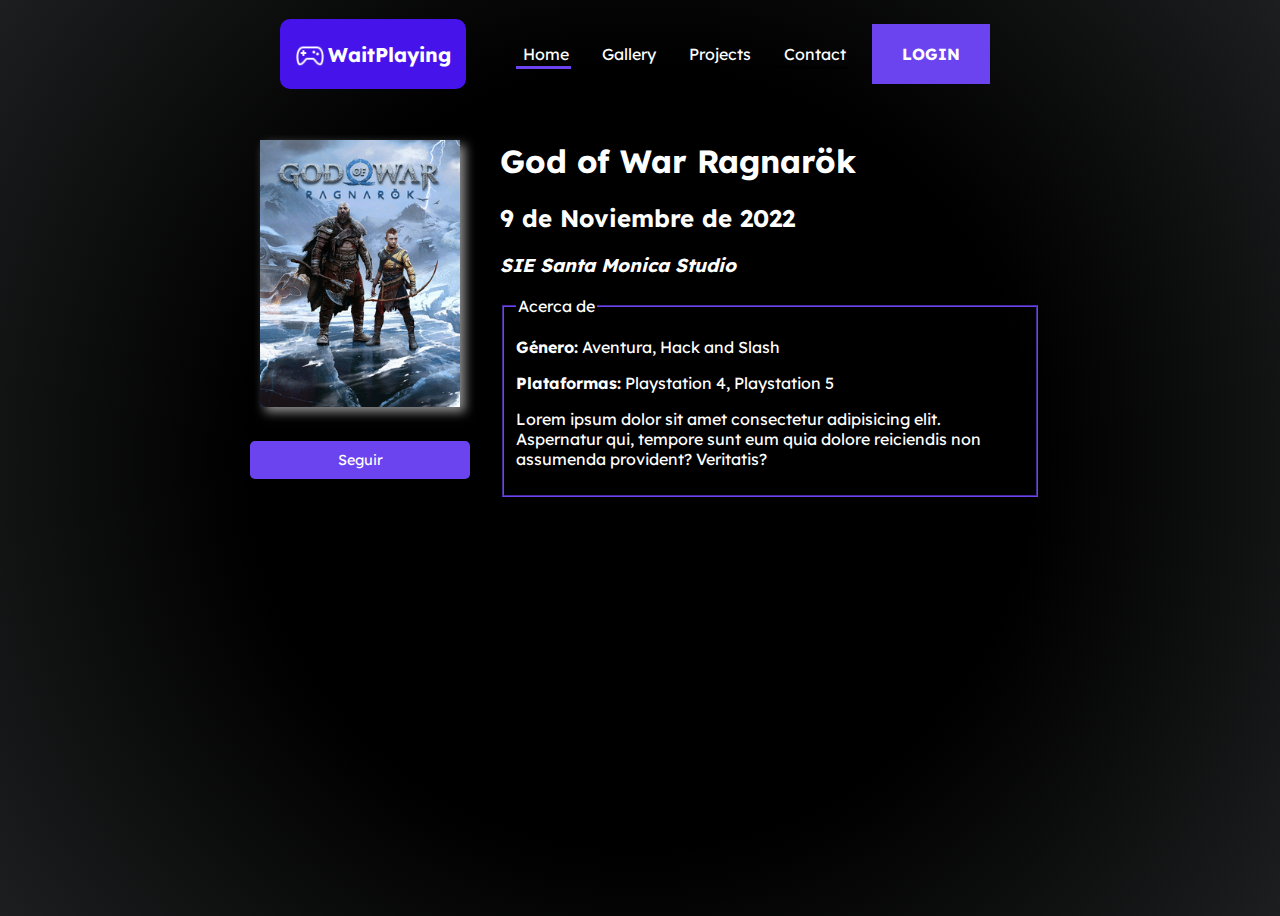
==== JOB12-CSS/index.html @ 19d00e9d "vamos" ====
<!-- 
4 vistas conectadas
Formulario con validaciones en cliente
Gestión de tipografia y colores con CSS
Funcionalidades CSS para diferenciarse: Gradientes, sombreas, flex, animaciones, ...
-->
<!DOCTYPE html>
<html lang="en">
<head>
    <meta charset="UTF-8">
    <meta http-equiv="X-UA-Compatible" content="IE=edge">
    <meta name="viewport" content="width=device-width, initial-scale=1.0">
    <title>WaitPlaying</title>
    <!-- <script src="https://kit.fontawesome.com/8d830fca42.js" crossorigin="anonymous"></script> -->
    <link rel="preconnect" href="https://fonts.gstatic.com">
    <link href="https://fonts.googleapis.com/css2?family=Nunito:wght@100;300;400;500;700;900&family=Rubik:wght@100;300;400;500;700;900&family=Lexend:wght@100;300;400;500;700;900&family=Roboto:wght@100;300;400;500;700;900&display=swap" rel="stylesheet">
    <link rel='stylesheet' href='https://cdn-uicons.flaticon.com/uicons-regular-rounded/css/uicons-regular-rounded.css'>
    <link rel="stylesheet" href="style.css">
</head>
<body>
    <header>
        <div class="logo"><img src="img/logo3.png" alt="" srcset=""> WaitPlaying</div>
        <nav class="menu-superior">
            <ul>
                <li class="active"><a href="index.html"><i class="fi fi-rr-home"></i> <span>Home</span></a></li>
                <li><a href="gallery.html"><i class="fi fi-rr-gallery"></i> <span>Gallery</span></a></li>
                <li><a href="project.html"><i class="fi fi-rr-edit-alt"></i> <span>Projects</span></a></li>
                <li><a href="contact.html"><i class="fi fi-rr-envelope"></i> <span>Contact</span></a></li>
                <li class="login"><a>login</a></li>
            </ul>
        </nav>
    </header>
    <main>
        <div class="cover">
            <img src="img/1.png" alt="" srcset="">
            <button><i class="fi fi-rr-add"></i>Seguir</button>
        </div>
        <div class="content">
            <div class="share">
                <i class="fi fi-rr-share"></i>
            </div>
            <h1>God of War Ragnarök</h1>
            <h2>9 de Noviembre de 2022</h2>
            <h3>SIE Santa Monica Studio</h3>
            <fieldset>
                <legend>Acerca de</legend>
                <p><b>Género:</b> Aventura, Hack and Slash</p>
                <p><b>Plataformas:</b> Playstation 4, Playstation 5</p>
                <p>Lorem ipsum dolor sit amet consectetur adipisicing elit. Aspernatur qui, tempore sunt eum quia dolore reiciendis non assumenda provident? Veritatis?</p>
            </fieldset>
        </div>
    </main>
    <!-- <div class="floating">
        <div class="color" style="background-color: #4614EB;"></div>
        <div class="color" style="background-color: #6B43EF;"></div>
    </div> -->
</body>
</html>
---- JOB12-CSS/style.css ----
:root {
  --color-bg: #000000;
  --color-main: #4614EB;
  --color-text: #FFFFFF;
  --color-secondary: #6B43EF;
}
body {
  /* background-color: var(--color-bg); */
  background: radial-gradient(circle, #000000 0, #000000 50%, rgba(29,30,31));
  color: var(--color-text);
  /* font-family: Rubik; */
  /* font-family: Roboto; */
  /* font-family: Nunito; */
  font-family: Lexend;
  height: 100vh;
}
.logo {
  font-size: 20px;
  /* font-family: Titillium Web; */
  border-radius: 10px;
  background-color: var(--color-main);
  vertical-align: middle;
  padding: 20px 15px;
  font-weight: bold;
}
header {
  display: flex;
  align-items: center;
  justify-content: center;
}
.menu-superior ul li{
  align-items: center;
  justify-content: center;
  padding: 2px;
  margin: 0 10px;
  display: inline-flex;
}
.menu-superior ul li a{
  text-decoration: none;
  color: white;
}
.menu-superior ul li:not(.active,.login):hover{
  text-shadow: 0px 0px 3px var(--color-main);
  border-bottom: 3px solid var(--color-main);
  transition: 100ms ease-in-out;
}
.menu-superior ul li:not(.active,.login){
  border-bottom: 3px solid #000000;
  transition: 500ms ease-in-out;
}
.menu-superior ul li i{
  margin-right: 5px;
  height: 17px;
}
/* .menu-superior ul li span{
  vertical-align: middle;
} */
.menu-superior .active {
  border-bottom: 3px solid var(--color-secondary);
}
.login {
  padding: 20px 30px !important;
  background-color: var(--color-secondary);
  text-transform: uppercase;
  font-weight: bold;
}
main {
  width: 800px;
  /* background-color: #4614EB; */
  margin: 20px auto 0 auto;
  display: flex;
}
main .content {
  margin-left:20px;
  position: relative;
}
main .cover {
  text-align: center;
}
main .cover img {
  box-shadow: 5px 5px 10px #FFFFFF90;
}
.cover button {
  background-color: var(--color-secondary);
  color: var(--color-text);
  width: calc(100% - 20px);
  border-radius: 5px;
  padding: 10px;
  margin: 10px auto;
}
fieldset {
  border-color: var(--color-secondary);

}
h3{
  font-style: italic;
}
.gallery {
  max-width: fit-content;
  text-align: center;
  
  display: grid;
  grid-template-columns: repeat(3, 1fr);
  grid-template-rows: repeat(2, 1fr);
  grid-column-gap: 0px;
  grid-row-gap: 0px;
  align-items: center;
}
main img {
  max-width: 200px;
  margin: 20px;
  /* box-shadow: 5px 5px 0px 0px var(--color-secondary); */
}
.floating {
  position:fixed;
  bottom: 0;
  right: 0;
  float: right;
  padding: 10px 10px;
  background-color: #000000;
}
.floating .color {
  width: 30px;
  height: 30px;
  display: inline-block;
}
.logo img {
  width: 30px;
  margin-right: 3px;
  filter:invert()
}
.logo {
  display: flex;
  align-items: center;
}
button {
  font-family: Lexend;
  display: flex;
  justify-content: center;
  align-items: center;
  text-align: center;
  position:relative;
  font-size: 0.9em;
  border-style: none;
}
button i{
  position: absolute;
  left: 10px;
  font-size: 1.2em;
  height: 18px;
}
.share {
  position: absolute;
  right: 20px;
  top:10px;
}
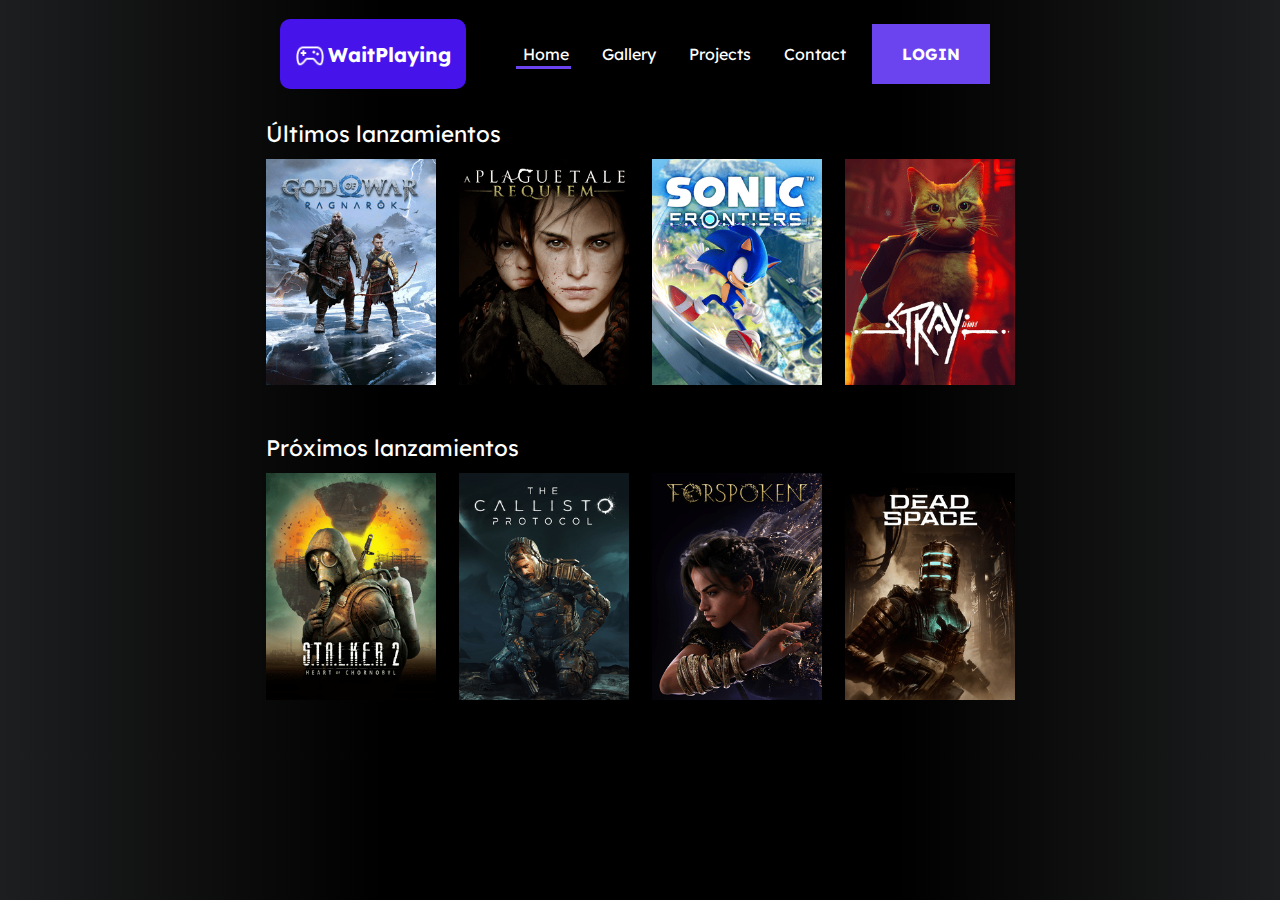
==== commit bffe77b3: "bchfgh" ====
--- a/JOB12-CSS/index.html
+++ b/JOB12-CSS/index.html
@@ -6,53 +6,79 @@
 -->
 <!DOCTYPE html>
 <html lang="en">
-<head>
-    <meta charset="UTF-8">
-    <meta http-equiv="X-UA-Compatible" content="IE=edge">
-    <meta name="viewport" content="width=device-width, initial-scale=1.0">
+  <head>
+    <meta charset="UTF-8" />
+    <meta http-equiv="X-UA-Compatible" content="IE=edge" />
+    <meta name="viewport" content="width=device-width, initial-scale=1.0" />
     <title>WaitPlaying</title>
     <!-- <script src="https://kit.fontawesome.com/8d830fca42.js" crossorigin="anonymous"></script> -->
-    <link rel="preconnect" href="https://fonts.gstatic.com">
-    <link href="https://fonts.googleapis.com/css2?family=Nunito:wght@100;300;400;500;700;900&family=Rubik:wght@100;300;400;500;700;900&family=Lexend:wght@100;300;400;500;700;900&family=Roboto:wght@100;300;400;500;700;900&display=swap" rel="stylesheet">
-    <link rel='stylesheet' href='https://cdn-uicons.flaticon.com/uicons-regular-rounded/css/uicons-regular-rounded.css'>
-    <link rel="stylesheet" href="style.css">
-</head>
-<body>
+    <link rel="preconnect" href="https://fonts.gstatic.com" />
+    <link
+      href="https://fonts.googleapis.com/css2?family=Nunito:wght@100;300;400;500;700;900&family=Rubik:wght@100;300;400;500;700;900&family=Lexend:wght@100;300;400;500;700;900&family=Roboto:wght@100;300;400;500;700;900&display=swap"
+      rel="stylesheet"
+    />
+    <link
+      rel="stylesheet"
+      href="https://cdn-uicons.flaticon.com/uicons-regular-rounded/css/uicons-regular-rounded.css"
+    />
+    <link rel="stylesheet" href="style.css" />
+  </head>
+  <body>
     <header>
-        <div class="logo"><img src="img/logo3.png" alt="" srcset=""> WaitPlaying</div>
-        <nav class="menu-superior">
-            <ul>
-                <li class="active"><a href="index.html"><i class="fi fi-rr-home"></i> <span>Home</span></a></li>
-                <li><a href="gallery.html"><i class="fi fi-rr-gallery"></i> <span>Gallery</span></a></li>
-                <li><a href="project.html"><i class="fi fi-rr-edit-alt"></i> <span>Projects</span></a></li>
-                <li><a href="contact.html"><i class="fi fi-rr-envelope"></i> <span>Contact</span></a></li>
-                <li class="login"><a>login</a></li>
-            </ul>
-        </nav>
+      <div class="logo">
+        <img src="img/logo3.png" alt="" srcset="" /> WaitPlaying
+      </div>
+      <nav class="menu-superior">
+        <ul>
+          <li class="active">
+            <a href="index.html"
+              ><i class="fi fi-rr-home"></i> <span>Home</span></a
+            >
+          </li>
+          <li>
+            <a href="gallery.html"
+              ><i class="fi fi-rr-gallery"></i> <span>Gallery</span></a
+            >
+          </li>
+          <li>
+            <a href="project.html"
+              ><i class="fi fi-rr-edit-alt"></i> <span>Projects</span></a
+            >
+          </li>
+          <li>
+            <a href="contact.html"
+              ><i class="fi fi-rr-envelope"></i> <span>Contact</span></a
+            >
+          </li>
+          <li class="login"><a>login</a></li>
+        </ul>
+      </nav>
     </header>
     <main>
-        <div class="cover">
-            <img src="img/1.png" alt="" srcset="">
-            <button><i class="fi fi-rr-add"></i>Seguir</button>
-        </div>
-        <div class="content">
-            <div class="share">
-                <i class="fi fi-rr-share"></i>
-            </div>
-            <h1>God of War Ragnarök</h1>
-            <h2>9 de Noviembre de 2022</h2>
-            <h3>SIE Santa Monica Studio</h3>
-            <fieldset>
-                <legend>Acerca de</legend>
-                <p><b>Género:</b> Aventura, Hack and Slash</p>
-                <p><b>Plataformas:</b> Playstation 4, Playstation 5</p>
-                <p>Lorem ipsum dolor sit amet consectetur adipisicing elit. Aspernatur qui, tempore sunt eum quia dolore reiciendis non assumenda provident? Veritatis?</p>
-            </fieldset>
-        </div>
+      <div class="home">
+        <fieldset class="title">
+          <legend>Últimos lanzamientos</legend>
+          <div class="conjunto">
+            <a href="project.html"><img src="img/1.png" alt="" srcset="" /></a>
+            <a href="project.html"><img src="img/2.png" alt="" srcset="" /></a>
+            <a href="project.html"><img src="img/3.png" alt="" srcset="" /></a>
+            <a href="project.html"><img src="img/4.png" alt="" srcset="" /></a>
+          </div>
+        </fieldset>
+        <fieldset class="title">
+          <legend>Próximos lanzamientos</legend>
+          <div class="conjunto">
+            <a href="project.html"><img src="img/p1.png" alt="" srcset="" /></a>
+            <a href="project.html"><img src="img/p2.png" alt="" srcset="" /></a>
+            <a href="project.html"><img src="img/p3.png" alt="" srcset="" /></a>
+            <a href="project.html"><img src="img/p4.png" alt="" srcset="" /></a>
+          </div>
+        </fieldset>
+      </div>
     </main>
     <!-- <div class="floating">
         <div class="color" style="background-color: #4614EB;"></div>
         <div class="color" style="background-color: #6B43EF;"></div>
     </div> -->
-</body>
-</html>+  </body>
+</html>
--- a/JOB12-CSS/style.css
+++ b/JOB12-CSS/style.css
@@ -1,18 +1,25 @@
 :root {
   --color-bg: #000000;
-  --color-main: #4614EB;
-  --color-text: #FFFFFF;
-  --color-secondary: #6B43EF;
+  --color-main: #4614eb;
+  --color-text: #ffffff;
+  --color-secondary: #6b43ef;
 }
 body {
   /* background-color: var(--color-bg); */
-  background: radial-gradient(circle, #000000 0, #000000 50%, rgba(29,30,31));
+  /* background: radial-gradient(circle, #000000 0, #000000 50%, rgba(29,30,31)); */
+  background: linear-gradient(
+    90deg,
+    #1d1e1f 0,
+    #000000 30%,
+    #000000 70%,
+    #1d1e1f
+  );
   color: var(--color-text);
   /* font-family: Rubik; */
   /* font-family: Roboto; */
   /* font-family: Nunito; */
   font-family: Lexend;
-  height: 100vh;
+  height: 100%;
 }
 .logo {
   font-size: 20px;
@@ -28,27 +35,27 @@
   align-items: center;
   justify-content: center;
 }
-.menu-superior ul li{
+.menu-superior ul li {
   align-items: center;
   justify-content: center;
   padding: 2px;
   margin: 0 10px;
   display: inline-flex;
 }
-.menu-superior ul li a{
+.menu-superior ul li a {
   text-decoration: none;
   color: white;
 }
-.menu-superior ul li:not(.active,.login):hover{
+.menu-superior ul li:not(.active, .login):hover {
   text-shadow: 0px 0px 3px var(--color-main);
   border-bottom: 3px solid var(--color-main);
   transition: 100ms ease-in-out;
 }
-.menu-superior ul li:not(.active,.login){
+.menu-superior ul li:not(.active, .login) {
   border-bottom: 3px solid #000000;
   transition: 500ms ease-in-out;
 }
-.menu-superior ul li i{
+.menu-superior ul li i {
   margin-right: 5px;
   height: 17px;
 }
@@ -71,14 +78,14 @@
   display: flex;
 }
 main .content {
-  margin-left:20px;
+  margin-left: 20px;
   position: relative;
 }
 main .cover {
   text-align: center;
 }
 main .cover img {
-  box-shadow: 5px 5px 10px #FFFFFF90;
+  box-shadow: 5px 5px 0px var(--color-secondary);
 }
 .cover button {
   background-color: var(--color-secondary);
@@ -90,15 +97,14 @@
 }
 fieldset {
   border-color: var(--color-secondary);
-
-}
-h3{
+}
+h3 {
   font-style: italic;
 }
 .gallery {
   max-width: fit-content;
   text-align: center;
-  
+
   display: grid;
   grid-template-columns: repeat(3, 1fr);
   grid-template-rows: repeat(2, 1fr);
@@ -106,13 +112,13 @@
   grid-row-gap: 0px;
   align-items: center;
 }
-main img {
+.cover img {
   max-width: 200px;
   margin: 20px;
   /* box-shadow: 5px 5px 0px 0px var(--color-secondary); */
 }
 .floating {
-  position:fixed;
+  position: fixed;
   bottom: 0;
   right: 0;
   float: right;
@@ -127,7 +133,7 @@
 .logo img {
   width: 30px;
   margin-right: 3px;
-  filter:invert()
+  filter: invert();
 }
 .logo {
   display: flex;
@@ -139,11 +145,11 @@
   justify-content: center;
   align-items: center;
   text-align: center;
-  position:relative;
+  position: relative;
   font-size: 0.9em;
   border-style: none;
 }
-button i{
+button i {
   position: absolute;
   left: 10px;
   font-size: 1.2em;
@@ -152,5 +158,214 @@
 .share {
   position: absolute;
   right: 20px;
-  top:10px;
-}+  top: 10px;
+}
+
+.grid-gallery {
+  display: grid;
+  grid-auto-rows: 200px;
+  gap: 1rem;
+  grid-auto-flow: row dense;
+}
+
+@media all and (min-width: 320px) {
+  .grid-gallery {
+    grid-template-columns: repeat(1, 1fr);
+  }
+}
+
+@media all and (min-width: 768px) {
+  .grid-gallery {
+    grid-template-columns: repeat(3, 1fr);
+  }
+}
+
+@media all and (min-width: 1024px) {
+  .grid-gallery {
+    grid-template-columns: repeat(6, 1fr);
+  }
+}
+
+.grid-gallery__item:nth-child(11n + 1) {
+  grid-column: span 1;
+}
+
+.grid-gallery__item:nth-child(11n + 4) {
+  grid-column: span 2;
+  grid-row: span 1;
+}
+
+.grid-gallery__item:nth-child(11n + 6) {
+  grid-column: span 3;
+  grid-row: span 1;
+}
+
+.grid-gallery__item:nth-child(11n + 7) {
+  grid-column: span 1;
+  grid-row: span 2;
+}
+
+.grid-gallery__item:nth-child(11n + 8) {
+  grid-column: span 2;
+  grid-row: span 2;
+}
+
+.grid-gallery__item:nth-child(11n + 9) {
+  grid-row: span 3;
+}
+
+.grid-gallery__image {
+  width: 100%;
+  height: 100%;
+  object-fit: cover;
+}
+
+.grid-gallery__item {
+  transition: 200ms ease-in-out;
+}
+.grid-gallery__item:hover {
+  transition: 200ms ease-in-out;
+  transform: scale(1.1);
+}
+
+/* Formulario */
+.form {
+  width: fit-content;
+  margin: 0 auto;
+}
+.form fieldset {
+  border: 0;
+}
+
+/* Elemento de tag <body> */
+/* body{
+  background-color: #F0F8FF;
+  font-family: sans-serif;
+  font-size: 1em;
+  color: #59429d;
+  margin-left: 36%;
+  margin-top: 2%;
+  justify-content: center;
+} */
+
+/* Elementos de tags <body>, <input>, <Select>, <textarea> e <button> */
+input,
+select,
+textarea,
+button {
+  font-family: sans-serif;
+  font-size: 1em;
+  color: #59429d;
+  border-radius: 5px;
+}
+
+/* Elementos de classe "grupo" nos estados das pseudoclasses "before" e "after" */
+.grupo:before,
+.grupo:after {
+  display: table;
+}
+
+/* Elementos de classe "grupo" no estado da pseudoclasse "after" */
+.grupo:after {
+  clear: both;
+}
+
+/* Elementos de classe "campo" */
+.campo {
+  margin-bottom: 1em;
+}
+
+/* Elementos de classe "campo" de tag <label> */
+.campo label {
+  margin-bottom: 0.2em;
+  color: #59429d;
+  display: block;
+}
+
+/* Elementos de classe "campo" ou "grupo" de tag <fieldset> */
+.form fieldset.grupo .campo {
+  float: left;
+  margin-right: 1em;
+}
+
+/* Elementos de classe "campo" das tags <input> com atributo text e email, da tag <select> e da tag <textarea>*/
+.campo input[type="text"],
+.campo input[type="email"],
+.campo select,
+.campo textarea {
+  padding: 0.2em;
+  border: 1px solid #59429d;
+  box-shadow: 2px 2px 2px rgba(0, 0, 0, 0.2);
+  display: block;
+}
+
+/* Elementos de classe "campo" de tag <select> e <option>*/
+.campo select option {
+  padding-right: 1em;
+}
+
+/* Elemento de classe "campo" com tag <input>, <select> e <textarea> tocas com estado da pseudoclasse "focus"*/
+.campo input:focus,
+.campo select:focus,
+.campo textarea:focus {
+  background: #e0e0f8;
+}
+
+/* Elemento de classe "botao" */
+.form .boton {
+  margin-top: 30px;
+  font-size: 1.2em;
+  background: #59429d;
+  border: 0;
+  margin-bottom: 1em;
+  color: #ffffff;
+  padding: 0.2em 0.6em;
+  box-shadow: 2px 2px 2px rgba(0, 0, 0, 0.2);
+  text-shadow: 1px 1px 1px rgba(0, 0, 0, 0.5);
+}
+
+/* Elemento de classe "botao" com o estado da pseudoclasse "hover" */
+.boton:hover {
+  background: #ccbbff;
+  box-shadow: 2px 2px 2px rgba(0, 0, 0, 0.2);
+  text-shadow: none;
+}
+
+/* Elementos de classe botão e de tag <select> */
+.boton,
+select {
+  cursor: pointer;
+}
+.home {
+  width: 100%;
+}
+.conjunto {
+  display: grid;
+  grid-template-columns: repeat(4, 1fr);
+  grid-template-rows: 1fr;
+  grid-column-gap: 0px;
+  grid-row-gap: 0px;
+  justify-items: center;
+  margin: 5px 0px;
+}
+.title {
+  margin-bottom: 30px;
+}
+.conjunto img {
+  width: 170px;
+}
+.conjunto a img{
+  transition: 200ms ease-in-out;
+  box-shadow: 0px 0px 0px var(--color-secondary);
+}
+.conjunto a img:hover {
+  transition: 200ms ease-in-out;
+  box-shadow: 0px 0px 15px var(--color-secondary);
+}
+.home fieldset {
+  border:none;
+}
+.home fieldset legend {
+  font-size: 1.4em;
+  margin-left: 10px;
+}
